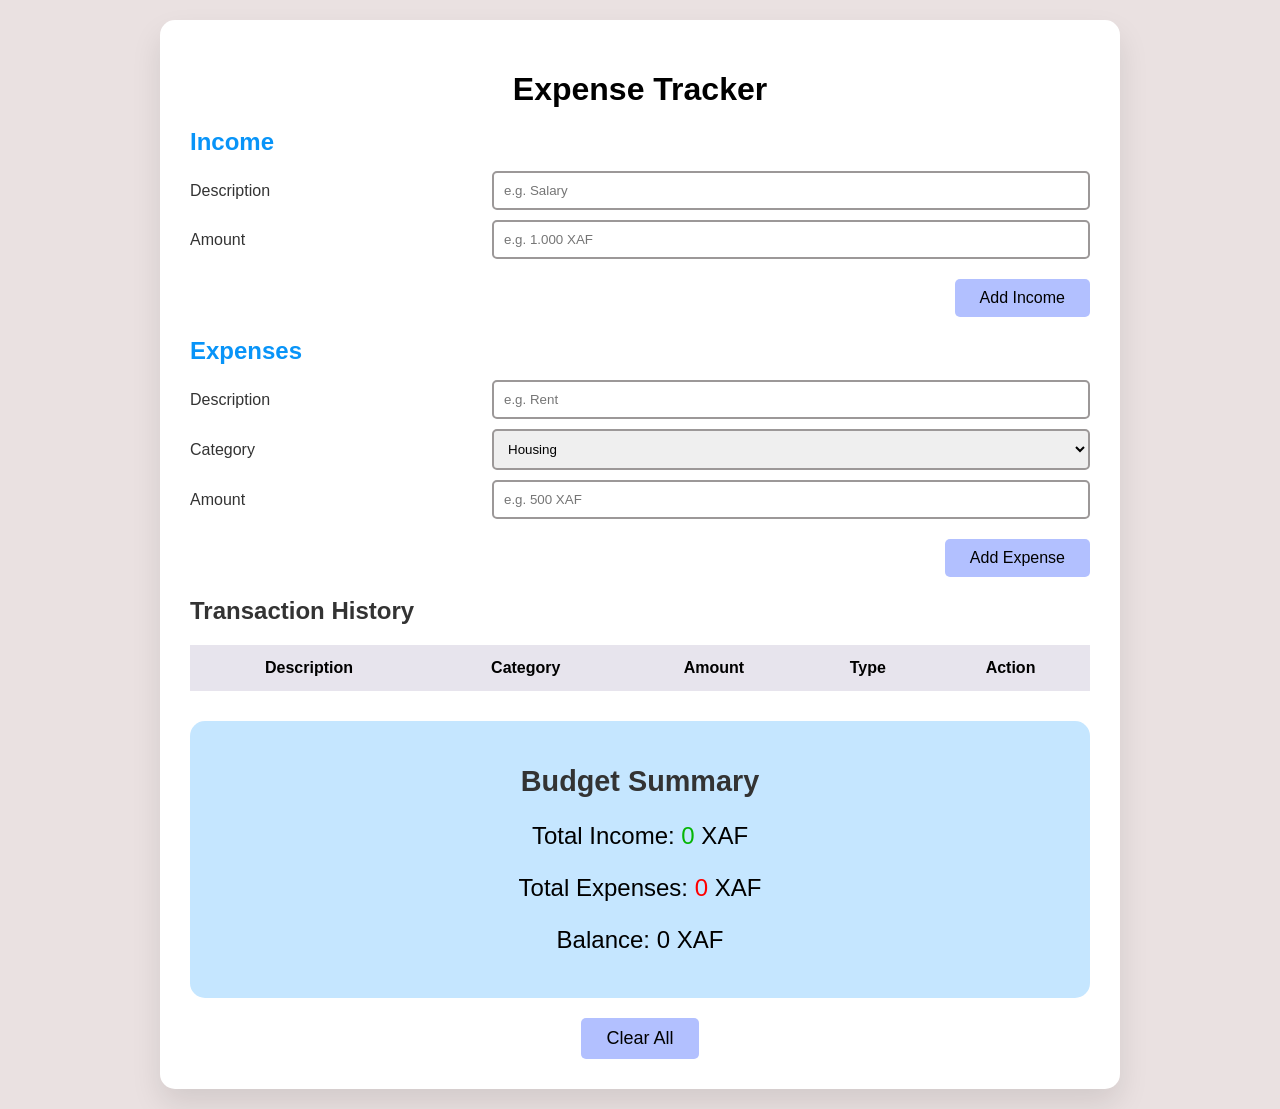
==== index.html @ f236783f "edit" ====
<!DOCTYPE html>
<html lang="en">
<head>
    <meta charset="UTF-8">
    <meta name="viewport" content="width=device-width, initial-scale=1.0">
    <title>Creative Budget Planner</title>
    <link rel="stylesheet" href="./style.css">
    <link rel="stylesheet" href="https://cdnjs.cloudflare.com/ajax/libs/font-awesome/5.15.4/css/all.min.css">
</head>
<body>
    <div class="container">
        <h1>Expense Tracker</h1>

        <!-- Income Section -->
        <div class="section">
            <h2>Income</h2>
            <div class="input-group">
                <label for="income-description">Description</label>
                <input type="text" id="income-description" placeholder="e.g. Salary">
            </div>
            <div class="input-group">
                <label for="income-amount">Amount </label>
                <input type="number" id="income-amount" placeholder="e.g. 1.000 XAF">
            </div>
            <div class="button-group">
                <button onclick="addIncome()">Add Income</button>
            </div>
        </div>

        <!-- Expenses Section -->
        <div class="section">
            <h2>Expenses</h2>
            <div class="input-group">
                <label for="expense-description">Description</label>
                <input type="text" id="expense-description" placeholder="e.g. Rent">
            </div>
            <div class="input-group">
                <label for="expense-category">Category</label>
                <select id="expense-category">
                    <option value="Housing">Housing</option>
                    <option value="Food">Food</option>
                    <option value="Transportation">Transportation</option>
                    <option value="Entertainment">Entertainment</option>
                    <option value="Others">Others</option>
                </select>
            </div>
            <div class="input-group">
                <label for="expense-amount">Amount </label>
                <input type="number" id="expense-amount" placeholder="e.g. 500 XAF">
            </div>
            <div class="button-group">
                <button onclick="addExpense()">Add Expense</button>
            </div>
        </div>

        <div class="table-container">
            <h2>Transaction History</h2>
            <table>
                <thead>
                    <tr>
                        <th>Description</th>
                        <th>Category</th>
                        <th>Amount </th>
                        <th>Type</th>
                        <th>Action</th> 
                    </tr>
                </thead>
                <tbody id="transaction-history">
                </tbody>
            </table>
        </div>
        <div class="summary">
            <h2>Budget Summary</h2>
            <p>Total Income: <span id="total-income">0</span> XAF</p>
            <p>Total Expenses: <span id="total-expenses">0</span> XAF</p>
            <p>Balance: <span id="balance">0</span> XAF</p>
        </div>
        <div class="clear-button-group">
            <button onclick="clearAll()">Clear All</button>
        </div>
    </div>
    <div id="successModal" class="modal">
        <div class="modal-content">
            <h2>Success!</h2>
            <p>Your transaction has been added successfully.</p>
            <button class="close-button" onclick="closeModal()">Close</button>
        </div>
    </div>
<script src="./script.js " defer></script>
</body>
</html>
---- style.css ----
body {
    font-family: Arial, Helvetica, sans-serif;
    background-color: #eae1e1;
    color: #333;
    margin: 0;
    padding: 20px;
    display: flex;
    justify-content: center;
    align-items: center;
}

.container {
    max-width: 900px;
    width: 100%;
    background: #ffffff;
    padding: 30px;
    border-radius: 15px;
    box-shadow: 0 15px 30px rgba(0, 0, 0, 0.1);
}

h1 {
    text-align: center;
    margin-bottom: 20px;
    color: #000000; 
}

.section {
    margin-bottom: 20px;
}

.section h2 {
    margin-bottom: 15px;
    color: #0894f8;
}

.input-group {
    display: flex;
    justify-content: space-between;
    align-items: center;
    margin-bottom: 10px;
}

.input-group label {
    flex: 1;
    margin-right: 15px;
}

.input-group input,
.input-group select {
    flex: 2;
    padding: 10px;
    border: 2px solid rgb(156, 152, 152); 
    border-radius: 5px;
}

.button-group {
    text-align: right;
    margin-top: 20px;
}

.button-group button {
    background-color: #b2c0ff; 
    color: #000;
    padding: 10px 25px;
    font-size: 16px;
    border: none;
    border-radius: 5px;
    cursor: pointer;
    transition: background-color 0.3s ease;
}

.button-group button:hover {
    background-color: #000000;
    color: #fff;
}

.summary {
    margin-top: 30px;
    padding: 20px;
    background-color: #c5e6ff;
    border-radius: 15px;
    text-align: center;
}

.summary h2 {
    margin-bottom: 20px;
    font-size: 1.8em;
}

.summary p {
    font-size: 1.5em;
    color: #000;
}

.table-container {
    margin-top: 20px;
}

table {
    width: 100%;
    border-collapse: collapse;
    margin-top: 10px;
}

table th,
table td {
    padding: 12px;
    border: 2px solid #e7e4ed; 
    text-align: center;
}

table th {
    background-color: #e7e4ed; 
    color: #000;
}

table td {
    background-color:#e7e4ed; 
    border-radius: 5px;
}

table td button {
    background-color: #b2c0ff; 
    border-radius: 5px;
    color: #000;
    padding: 5px 10px;
    border: none;
    cursor: pointer;
    transition: background-color 0.3s ease, transform 0.2s ease;
}

table td button:hover {
    background-color: #ffffff;
    transform: scale(1.05);
}

/* New Style for Clear All Button */
.clear-button-group {
    text-align: center;
    margin-top: 20px;
}

.clear-button-group button {
    background-color: #b2c0ff; 
    color: #000000;
    padding: 10px 25px;
    border: none;
    font-size: 18px;
    border-radius: 5px;
    cursor: pointer;
    transition: background-color 0.3s ease;
}

.clear-button-group button:hover {
    background-color: #000;
    color: #FFF;
}

/* Modal Styles */
.modal {
    display: none;
    position: fixed;
    z-index: 1;
    left: 0;
    top: 0;
    width: 100%;
    height: 100%;
    overflow: auto;
    background-color: rgba(0, 0, 0, 0.4);
    justify-content: center;
    align-items: center;
}

.modal-content {
    background-color: #FFF;
    margin: 15% auto;
    padding: 20px;
    border: 1px solid #888;
    width: 80%;
    max-width: 400px;
    text-align: center;
    border-radius: 10px;
}

.modal-content h2 {
    margin-bottom: 20px;
    color: #060505;
}

.modal-content p {
    color: #333;
}

.close-button {
    background-color: #b2c0ff; 
    color: #000000;
    padding: 10px 20px;
    border: none;
    border-radius: 5px;
    cursor: pointer;
    transition: background-color 0.3s ease;
    margin-top: 20px;
}

.close-button:hover {
    background-color: #000;
    color: #FFF;
}

#total-income {
    color: rgb(5, 181, 5);
}

#total-expenses {
    color: rgb(255, 0, 0);
}
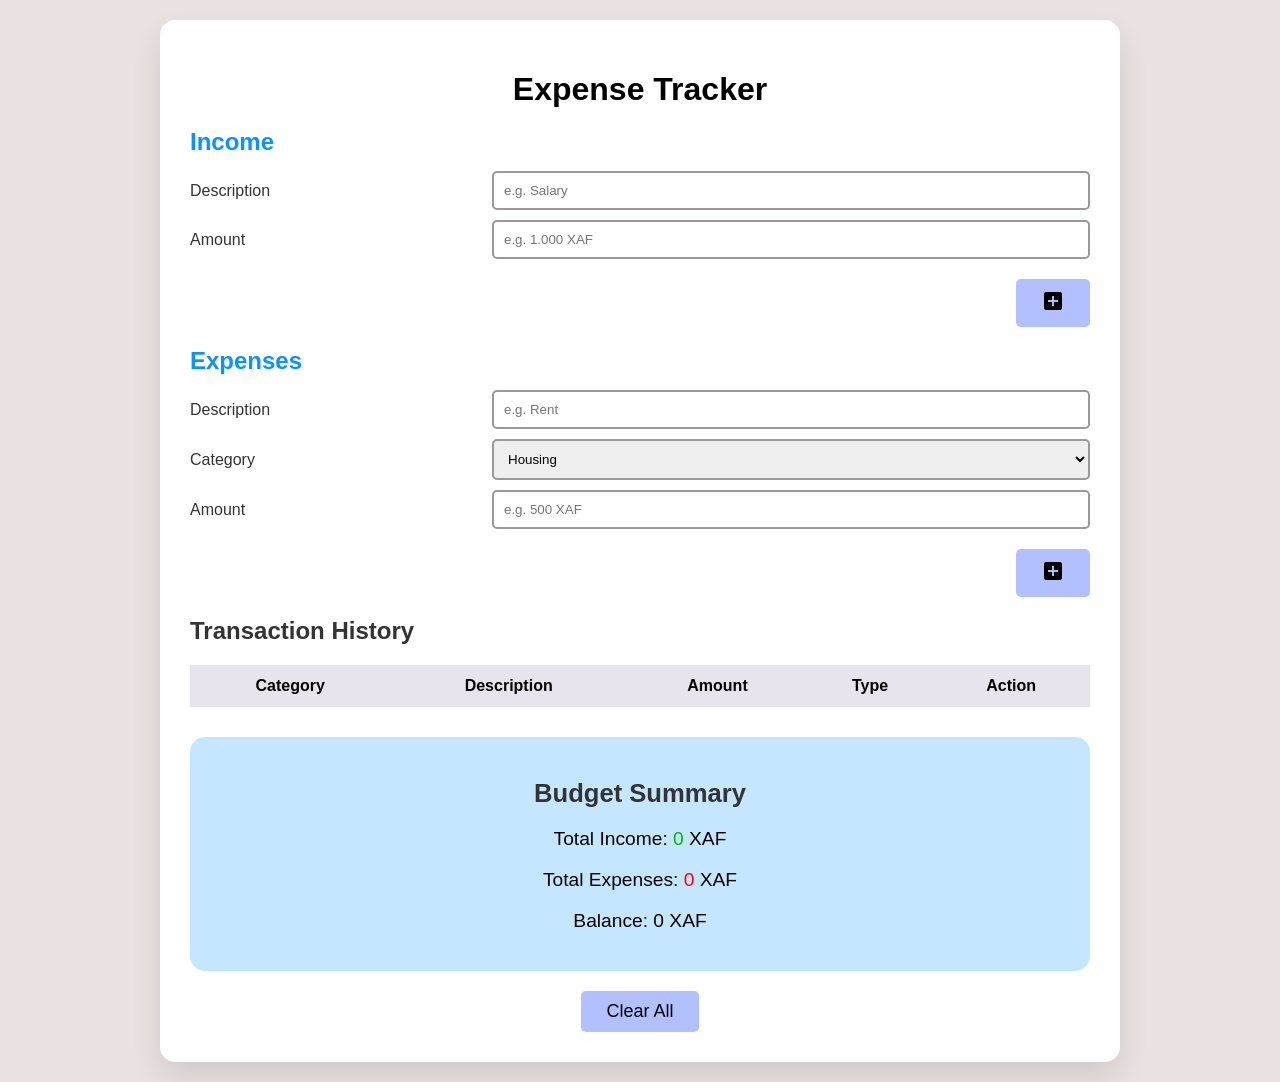
==== commit 5160eeb2: "added linters" ====
--- a/index.html
+++ b/index.html
@@ -5,6 +5,7 @@
     <meta name="viewport" content="width=device-width, initial-scale=1.0">
     <title>Creative Budget Planner</title>
     <link rel="stylesheet" href="./style.css">
+    <link href="https://fonts.googleapis.com/icon?family=Material+Icons" rel="stylesheet">
     <link rel="stylesheet" href="https://cdnjs.cloudflare.com/ajax/libs/font-awesome/5.15.4/css/all.min.css">
 </head>
 <body>
@@ -23,7 +24,7 @@
                 <input type="number" id="income-amount" placeholder="e.g. 1.000 XAF">
             </div>
             <div class="button-group">
-                <button onclick="addIncome()">Add Income</button>
+                <button onclick="addIncome()"><i class="material-icons">add_box</i>    </button>
             </div>
         </div>
 
@@ -49,7 +50,7 @@
                 <input type="number" id="expense-amount" placeholder="e.g. 500 XAF">
             </div>
             <div class="button-group">
-                <button onclick="addExpense()">Add Expense</button>
+                <button onclick="addExpense()"><i class="material-icons">add_box</i></button>
             </div>
         </div>
 
@@ -58,8 +59,8 @@
             <table>
                 <thead>
                     <tr>
+                        <th>Category</th>
                         <th>Description</th>
-                        <th>Category</th>
                         <th>Amount </th>
                         <th>Type</th>
                         <th>Action</th> 
--- a/style.css
+++ b/style.css
@@ -1,217 +1,228 @@
-
 body {
-    font-family: Arial, Helvetica, sans-serif;
-    background-color: #eae1e1;
-    color: #333;
-    margin: 0;
-    padding: 20px;
-    display: flex;
-    justify-content: center;
-    align-items: center;
-}
-
+  font-family: Arial, Helvetica, sans-serif;
+  background-color: #eae1e1;
+  color: #333;
+  margin: 0;
+  padding: 20px;
+  display: flex;
+  justify-content: center;
+  align-items: center;
+}
 .container {
-    max-width: 900px;
-    width: 100%;
-    background: #ffffff;
-    padding: 30px;
-    border-radius: 15px;
-    box-shadow: 0 15px 30px rgba(0, 0, 0, 0.1);
+  max-width: 900px;
+  width: 100%;
+  background: #ffffff;
+  padding: 30px;
+  border-radius: 15px;
+  box-shadow: 0 15px 30px rgba(0, 0, 0, 0.1);
 }
 
 h1 {
-    text-align: center;
-    margin-bottom: 20px;
-    color: #000000; 
+  text-align: center;
+  margin-bottom: 20px;
+  color: #000000; 
 }
 
 .section {
-    margin-bottom: 20px;
+  margin-bottom: 20px;
 }
 
 .section h2 {
-    margin-bottom: 15px;
-    color: #0894f8;
+  margin-bottom: 15px;
+  color: #0894f8;
 }
 
 .input-group {
-    display: flex;
-    justify-content: space-between;
-    align-items: center;
-    margin-bottom: 10px;
+  display: flex;
+  justify-content: space-between;
+  align-items: center;
+  margin-bottom: 10px;
 }
 
 .input-group label {
-    flex: 1;
-    margin-right: 15px;
+  flex: 1;
+  margin-right: 15px;
 }
 
 .input-group input,
 .input-group select {
-    flex: 2;
-    padding: 10px;
-    border: 2px solid rgb(156, 152, 152); 
-    border-radius: 5px;
+  flex: 2;
+  padding: 10px;
+  border: 2px solid rgb(156, 152, 152); 
+  border-radius: 5px;
 }
 
 .button-group {
-    text-align: right;
-    margin-top: 20px;
+  text-align: right;
+  margin-top: 20px;
 }
 
 .button-group button {
-    background-color: #b2c0ff; 
-    color: #000;
-    padding: 10px 25px;
-    font-size: 16px;
-    border: none;
-    border-radius: 5px;
-    cursor: pointer;
-    transition: background-color 0.3s ease;
+  background-color: #b2c0ff; 
+  color: #000;
+  padding: 10px 25px;
+  font-size: 16px;
+  border: none;
+  border-radius: 5px;
+  cursor: pointer;
+  transition: background-color 0.3s ease;
 }
 
 .button-group button:hover {
-    background-color: #000000;
-    color: #fff;
+  background-color: #000000;
+  color: #fff;
 }
 
 .summary {
-    margin-top: 30px;
-    padding: 20px;
-    background-color: #c5e6ff;
-    border-radius: 15px;
-    text-align: center;
+  margin-top: 30px;
+  padding: 20px;
+  background-color: #c5e6ff;
+  border-radius: 15px;
+  text-align: center;
 }
 
 .summary h2 {
-    margin-bottom: 20px;
-    font-size: 1.8em;
+  margin-bottom: 20px;
+  font-size: 1.6em;
 }
 
 .summary p {
-    font-size: 1.5em;
-    color: #000;
+  font-size: 1.2em;
+  color: #000;
 }
 
 .table-container {
-    margin-top: 20px;
+  margin-top: 20px;
+  font-size: 1rem;
 }
 
 table {
-    width: 100%;
-    border-collapse: collapse;
-    margin-top: 10px;
+  width: 100%;
+  border-collapse: collapse;
+  margin-top: 10px;
+  border-radius: 20px;
 }
 
 table th,
 table td {
-    padding: 12px;
-    border: 2px solid #e7e4ed; 
-    text-align: center;
+  border: 2px solid #e7e4ed; 
+  text-align: center;
+  padding: 10px;
 }
 
 table th {
-    background-color: #e7e4ed; 
-    color: #000;
+  background-color: #e7e4ed; 
+  color: #000;
 }
 
 table td {
-    background-color:#e7e4ed; 
-    border-radius: 5px;
+  background-color:#e7e4ed; 
+  border-radius: 5px;
 }
 
 table td button {
-    background-color: #b2c0ff; 
-    border-radius: 5px;
-    color: #000;
-    padding: 5px 10px;
-    border: none;
-    cursor: pointer;
-    transition: background-color 0.3s ease, transform 0.2s ease;
+  border-radius: 5px;
+  color: #000;
+  padding: 5px ;
+  border: none;
+  cursor: pointer;
+  transition: background-color 0.3s ease, transform 0.2s ease;
 }
 
 table td button:hover {
-    background-color: #ffffff;
-    transform: scale(1.05);
+  background-color: #ffffff;
+  transform: scale(1.05);
 }
 
 /* New Style for Clear All Button */
 .clear-button-group {
-    text-align: center;
-    margin-top: 20px;
+  text-align: center;
+  margin-top: 20px;
 }
 
 .clear-button-group button {
-    background-color: #b2c0ff; 
-    color: #000000;
-    padding: 10px 25px;
-    border: none;
-    font-size: 18px;
-    border-radius: 5px;
-    cursor: pointer;
-    transition: background-color 0.3s ease;
+  background-color: #b2c0ff; 
+  color: #000000;
+  padding: 10px 25px;
+  border: none;
+  font-size: 18px;
+  border-radius: 5px;
+  cursor: pointer;
+  transition: background-color 0.3s ease;
 }
 
 .clear-button-group button:hover {
-    background-color: #000;
-    color: #FFF;
-}
-
-/* Modal Styles */
+  background-color: #000;
+  color: #FFF;
+}
+
 .modal {
+  display: none;
+  position: fixed;
+  z-index: 1;
+  left: 0;
+  top: 0;
+  width: 100%;
+  height: 100%;
+  overflow: auto;
+  background-color: rgba(0, 0, 0, 0.4);
+  justify-content: center;
+  align-items: center;
+}
+
+.modal-content {
+  background-color: #FFF;
+  margin: 15% auto;
+  padding: 20px;
+  border: 1px solid #888;
+  width: 80%;
+  max-width: 400px;
+  text-align: center;
+  border-radius: 10px;
+}
+
+.modal-content h2 {
+  margin-bottom: 20px;
+  color: #060505;
+}
+
+.modal-content p {
+  color: #333;
+}
+
+.close-button {
+  background-color: #78e286; 
+  color: #000000;
+  padding: 10px 20px;
+  border: none;
+  border-radius: 5px;
+  cursor: pointer;
+  transition: background-color 0.3s ease;
+  margin-top: 20px;
+}
+
+.close-button:hover {
+  background-color: #000;
+  color: #FFF;
+}
+
+#total-income {
+  color: rgb(5, 181, 5);
+}
+
+#total-expenses {
+  color: rgb(255, 0, 0);
+}
+
+
+@media (max-width: 412px) {
+  .table-container {
+  margin-top: 20px;
+  font-size: 0.7rem;
+}
+
+.exp {
     display: none;
-    position: fixed;
-    z-index: 1;
-    left: 0;
-    top: 0;
-    width: 100%;
-    height: 100%;
-    overflow: auto;
-    background-color: rgba(0, 0, 0, 0.4);
-    justify-content: center;
-    align-items: center;
-}
-
-.modal-content {
-    background-color: #FFF;
-    margin: 15% auto;
-    padding: 20px;
-    border: 1px solid #888;
-    width: 80%;
-    max-width: 400px;
-    text-align: center;
-    border-radius: 10px;
-}
-
-.modal-content h2 {
-    margin-bottom: 20px;
-    color: #060505;
-}
-
-.modal-content p {
-    color: #333;
-}
-
-.close-button {
-    background-color: #b2c0ff; 
-    color: #000000;
-    padding: 10px 20px;
-    border: none;
-    border-radius: 5px;
-    cursor: pointer;
-    transition: background-color 0.3s ease;
-    margin-top: 20px;
-}
-
-.close-button:hover {
-    background-color: #000;
-    color: #FFF;
-}
-
-#total-income {
-    color: rgb(5, 181, 5);
-}
-
-#total-expenses {
-    color: rgb(255, 0, 0);
-}
+}
+
+}
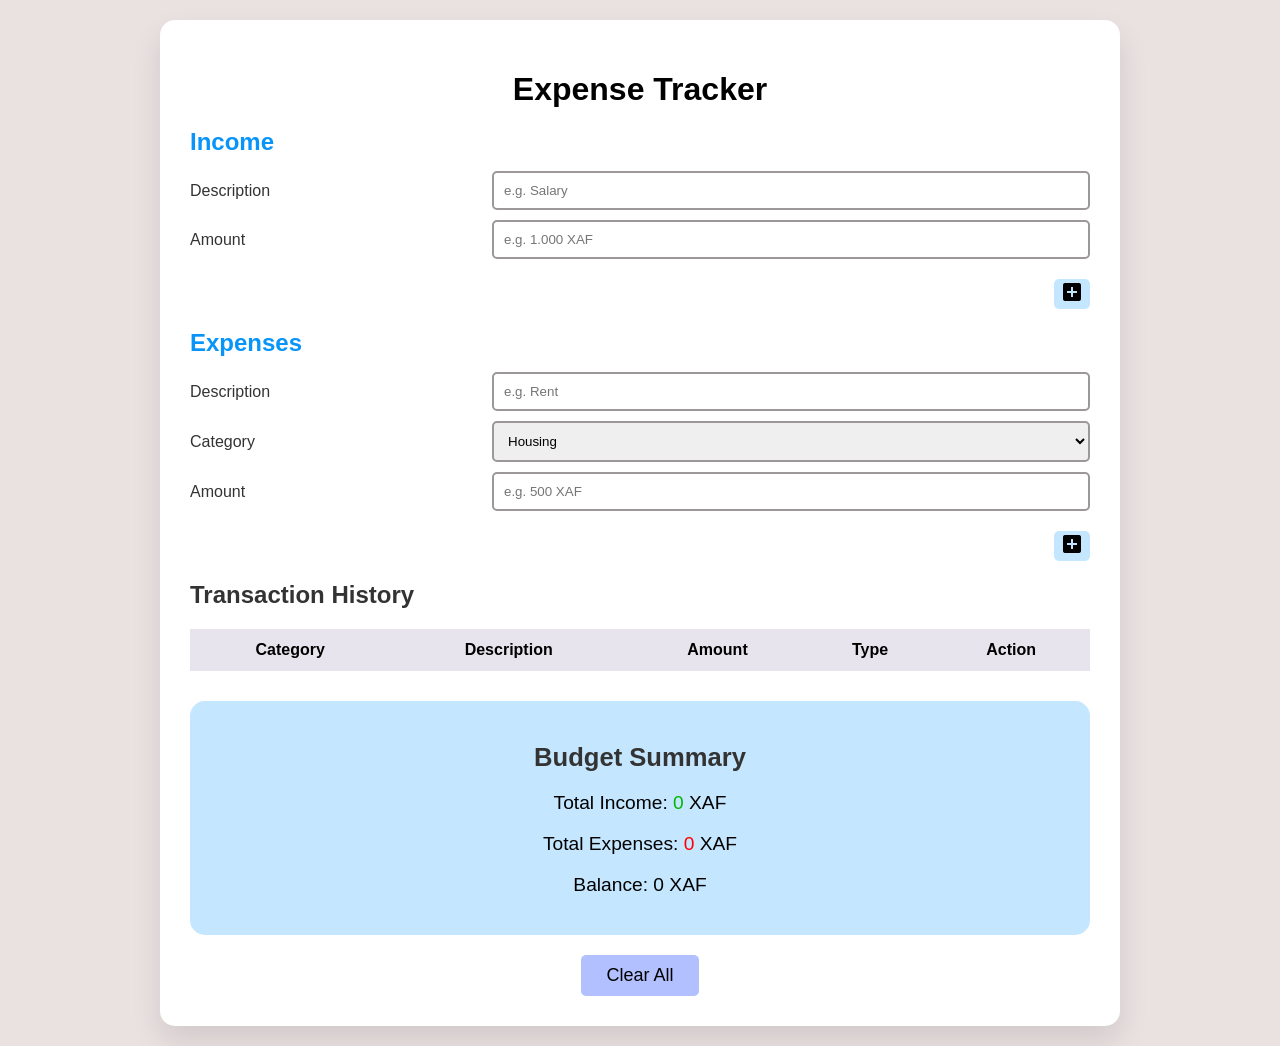
==== commit 4ccedf9d: "Setup event delegation" ====
--- a/index.html
+++ b/index.html
@@ -11,7 +11,7 @@
 <body>
     <div class="container">
         <h1>Expense Tracker</h1>
-
+        
         <!-- Income Section -->
         <div class="section">
             <h2>Income</h2>
@@ -84,7 +84,7 @@
         <div class="modal-content">
             <h2>Success!</h2>
             <p>Your transaction has been added successfully.</p>
-            <button class="close-button" onclick="closeModal()">Close</button>
+            <button id="closeBtn" class="close-button" onclick="closeModal()">Close</button>
         </div>
     </div>
 <script src="./script.js " defer></script>
--- a/style.css
+++ b/style.css
@@ -58,9 +58,8 @@
 }
 
 .button-group button {
-  background-color: #b2c0ff; 
-  color: #000;
-  padding: 10px 25px;
+  background-color:#c5e6ff;
+  color: #000;
   font-size: 16px;
   border: none;
   border-radius: 5px;
@@ -179,6 +178,7 @@
   max-width: 400px;
   text-align: center;
   border-radius: 10px;
+  box-shadow: 0 0 12px 6px #777676;
 }
 
 .modal-content h2 {
@@ -187,7 +187,7 @@
 }
 
 .modal-content p {
-  color: #333;
+  color: rgb(5, 181, 5);
 }
 
 .close-button {
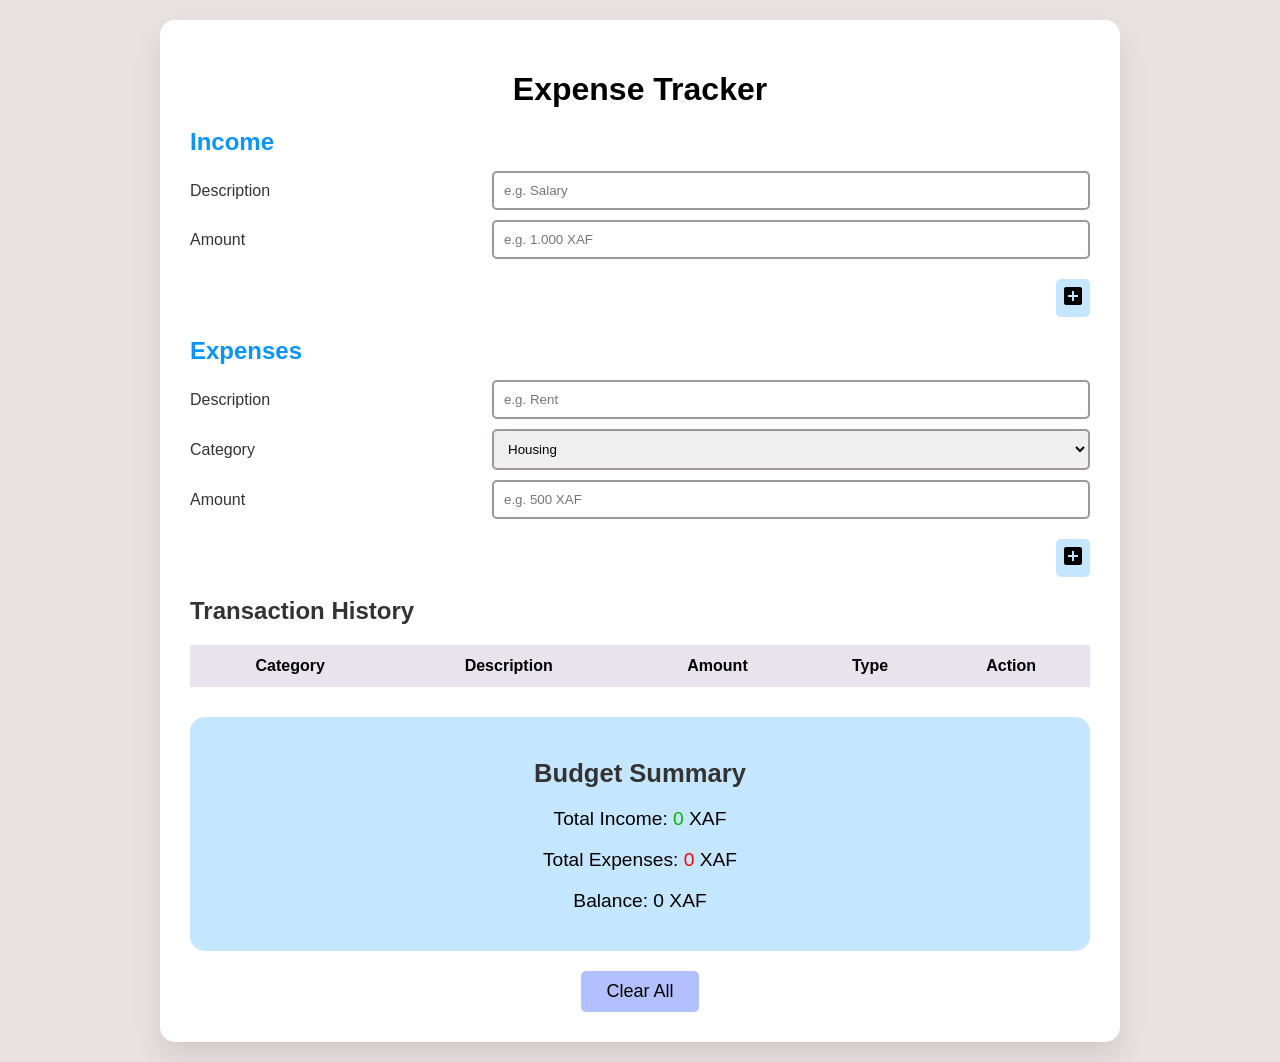
==== commit 8ca58e1f: "solving linter errors" ====
--- a/index.html
+++ b/index.html
@@ -2,8 +2,8 @@
 <html lang="en">
 <head>
     <meta charset="UTF-8">
-    <meta name="viewport" content="width=device-width, initial-scale=1.0">
-    <title>Creative Budget Planner</title>
+    <meta name="description" content="A simple and intuitive expense tracker to manage your income and expenses">
+    <title>Expense Tracker</title>
     <link rel="stylesheet" href="./style.css">
     <link href="https://fonts.googleapis.com/icon?family=Material+Icons" rel="stylesheet">
     <link rel="stylesheet" href="https://cdnjs.cloudflare.com/ajax/libs/font-awesome/5.15.4/css/all.min.css">
@@ -80,13 +80,13 @@
             <button onclick="clearAll()">Clear All</button>
         </div>
     </div>
-    <div id="successModal" class="modal">
+    <div id="success-modal" class="modal">
         <div class="modal-content">
             <h2>Success!</h2>
             <p>Your transaction has been added successfully.</p>
-            <button id="closeBtn" class="close-button" onclick="closeModal()">Close</button>
+            <button id="close-btn" class="close-button" onclick="closeModal()">Close</button>
         </div>
     </div>
 <script src="./script.js " defer></script>
 </body>
-</html>+</html>
--- a/style.css
+++ b/style.css
@@ -8,19 +8,20 @@
   justify-content: center;
   align-items: center;
 }
+
 .container {
   max-width: 900px;
   width: 100%;
-  background: #ffffff;
+  background: #fff;
   padding: 30px;
   border-radius: 15px;
-  box-shadow: 0 15px 30px rgba(0, 0, 0, 0.1);
+  box-shadow: 0 15px 30px rgb(0 0 0 / 10%);
 }
 
 h1 {
   text-align: center;
   margin-bottom: 20px;
-  color: #000000; 
+  color: #000;
 }
 
 .section {
@@ -48,7 +49,7 @@
 .input-group select {
   flex: 2;
   padding: 10px;
-  border: 2px solid rgb(156, 152, 152); 
+  border: 2px solid rgb(156 152 152);
   border-radius: 5px;
 }
 
@@ -58,7 +59,7 @@
 }
 
 .button-group button {
-  background-color:#c5e6ff;
+  background-color: #c5e6ff;
   color: #000;
   font-size: 16px;
   border: none;
@@ -68,7 +69,7 @@
 }
 
 .button-group button:hover {
-  background-color: #000000;
+  background-color: #000;
   color: #fff;
 }
 
@@ -104,44 +105,42 @@
 
 table th,
 table td {
-  border: 2px solid #e7e4ed; 
+  border: 2px solid #e7e4ed;
   text-align: center;
   padding: 10px;
 }
 
 table th {
-  background-color: #e7e4ed; 
+  background-color: #e7e4ed;
   color: #000;
 }
 
 table td {
-  background-color:#e7e4ed; 
-  border-radius: 5px;
-}
-
-table td button {
-  border-radius: 5px;
-  color: #000;
-  padding: 5px ;
+  background-color: #e7e4ed;
+  border-radius: 5px;
+}
+
+.button-group button {
+  border-radius: 5px;
+  color: #000;
+  padding: 5px;
   border: none;
   cursor: pointer;
   transition: background-color 0.3s ease, transform 0.2s ease;
 }
 
-table td button:hover {
-  background-color: #ffffff;
+.button-group button:hover {
   transform: scale(1.05);
 }
 
-/* New Style for Clear All Button */
 .clear-button-group {
   text-align: center;
   margin-top: 20px;
 }
 
 .clear-button-group button {
-  background-color: #b2c0ff; 
-  color: #000000;
+  background-color: #b2c0ff;
+  color: #000;
   padding: 10px 25px;
   border: none;
   font-size: 18px;
@@ -152,7 +151,7 @@
 
 .clear-button-group button:hover {
   background-color: #000;
-  color: #FFF;
+  color: #fff;
 }
 
 .modal {
@@ -164,13 +163,13 @@
   width: 100%;
   height: 100%;
   overflow: auto;
-  background-color: rgba(0, 0, 0, 0.4);
+  background-color: rgb(0 0 0 / 40%);
   justify-content: center;
   align-items: center;
 }
 
 .modal-content {
-  background-color: #FFF;
+  background-color: #fff;
   margin: 15% auto;
   padding: 20px;
   border: 1px solid #888;
@@ -187,12 +186,12 @@
 }
 
 .modal-content p {
-  color: rgb(5, 181, 5);
+  color: rgb(5 181 5);
 }
 
 .close-button {
-  background-color: #78e286; 
-  color: #000000;
+  background-color: #78e286;
+  color: #000;
   padding: 10px 20px;
   border: none;
   border-radius: 5px;
@@ -203,26 +202,29 @@
 
 .close-button:hover {
   background-color: #000;
-  color: #FFF;
+  color: #fff;
 }
 
 #total-income {
-  color: rgb(5, 181, 5);
+  color: rgb(5 181 5);
 }
 
 #total-expenses {
-  color: rgb(255, 0, 0);
-}
-
+  color: rgb(255 0 0);
+}
+
+#transaction-history button {
+  border: none;
+  
+}
 
 @media (max-width: 412px) {
   .table-container {
-  margin-top: 20px;
-  font-size: 0.7rem;
-}
-
-.exp {
+    margin-top: 20px;
+    font-size: 0.7rem;
+  }
+
+  .exp {
     display: none;
-}
-
-}
+  }
+}
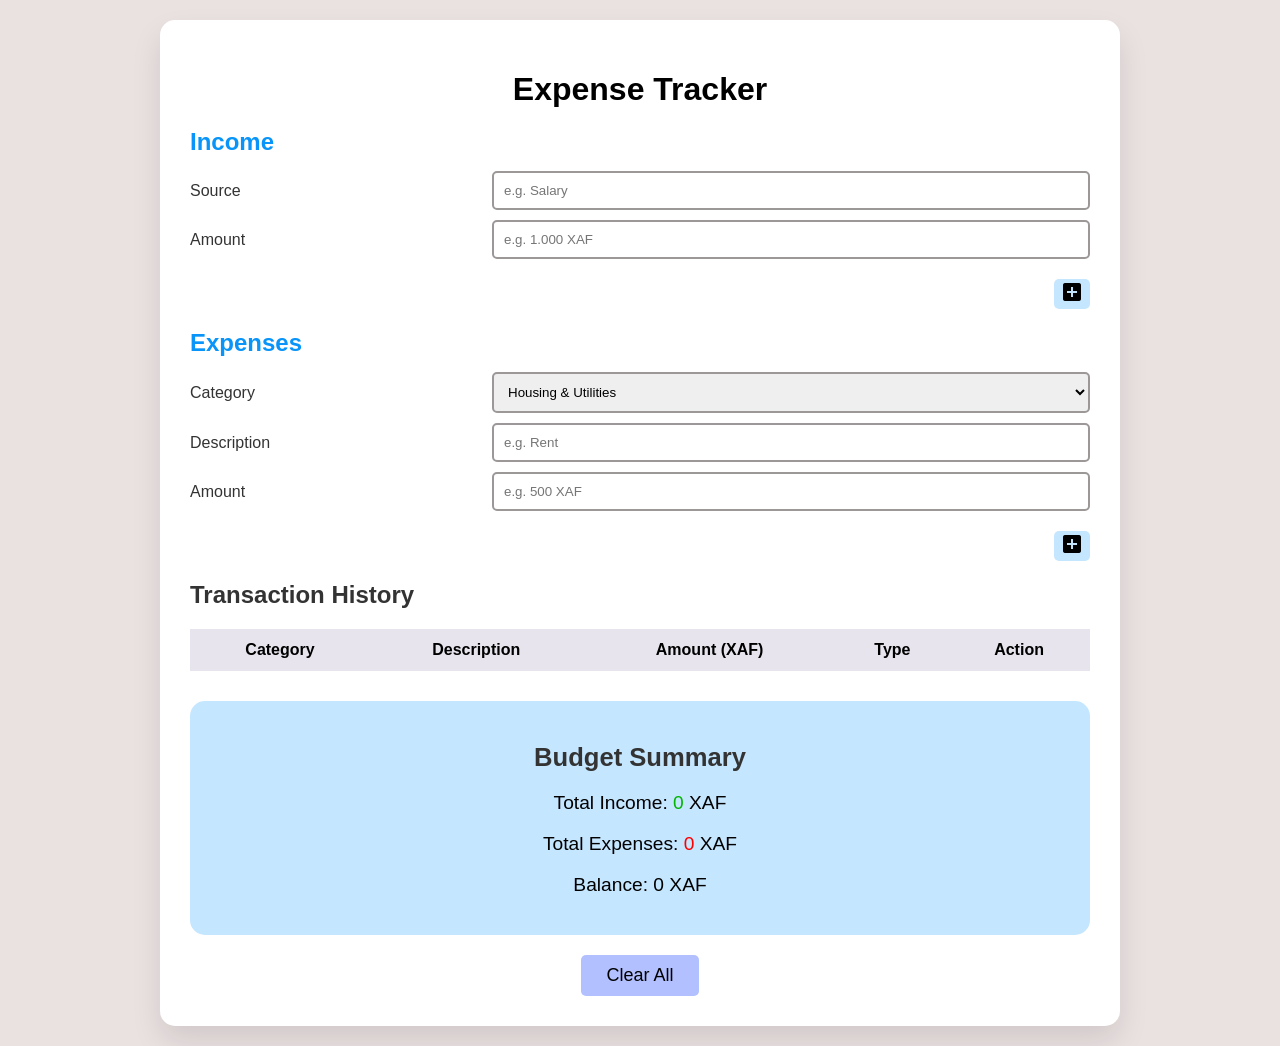
==== commit a57ef507: "Proper Implementation of Local Storage, Modified UI/UX" ====
--- a/index.html
+++ b/index.html
@@ -16,7 +16,7 @@
         <div class="section">
             <h2>Income</h2>
             <div class="input-group">
-                <label for="income-description">Description</label>
+                <label for="income-description">Source</label>
                 <input type="text" id="income-description" placeholder="e.g. Salary">
             </div>
             <div class="input-group">
@@ -32,18 +32,18 @@
         <div class="section">
             <h2>Expenses</h2>
             <div class="input-group">
-                <label for="expense-description">Description</label>
-                <input type="text" id="expense-description" placeholder="e.g. Rent">
-            </div>
-            <div class="input-group">
                 <label for="expense-category">Category</label>
                 <select id="expense-category">
-                    <option value="Housing">Housing</option>
+                    <option value="Housing">Housing & Utilities</option>
                     <option value="Food">Food</option>
                     <option value="Transportation">Transportation</option>
                     <option value="Entertainment">Entertainment</option>
                     <option value="Others">Others</option>
                 </select>
+            </div>
+            <div class="input-group">
+                <label for="expense-description">Description</label>
+                <input type="text" id="expense-description" placeholder="e.g. Rent">
             </div>
             <div class="input-group">
                 <label for="expense-amount">Amount </label>
@@ -61,7 +61,7 @@
                     <tr>
                         <th>Category</th>
                         <th>Description</th>
-                        <th>Amount </th>
+                        <th>Amount (XAF) </th>
                         <th>Type</th>
                         <th>Action</th> 
                     </tr>
@@ -82,7 +82,6 @@
     </div>
     <div id="success-modal" class="modal">
         <div class="modal-content">
-            <h2>Success!</h2>
             <p>Your transaction has been added successfully.</p>
             <button id="close-btn" class="close-button" onclick="closeModal()">Close</button>
         </div>
--- a/style.css
+++ b/style.css
@@ -68,11 +68,6 @@
   transition: background-color 0.3s ease;
 }
 
-.button-group button:hover {
-  background-color: #000;
-  color: #fff;
-}
-
 .summary {
   margin-top: 30px;
   padding: 20px;
@@ -120,28 +115,14 @@
   border-radius: 5px;
 }
 
-.button-group button {
-  border-radius: 5px;
-  color: #000;
-  padding: 5px;
-  border: none;
-  cursor: pointer;
-  transition: background-color 0.3s ease, transform 0.2s ease;
-}
-
-.button-group button:hover {
-  transform: scale(1.05);
-}
-
-.clear-button-group {
-  text-align: center;
-  margin-top: 20px;
-}
-
 .clear-button-group button {
+  display: flex;
+  margin: 0 auto;
   background-color: #b2c0ff;
   color: #000;
   padding: 10px 25px;
+  text-align: center;
+  margin-top: 20px;
   border: none;
   font-size: 18px;
   border-radius: 5px;
@@ -150,6 +131,12 @@
 }
 
 .clear-button-group button:hover {
+  background-color: #000;
+  color: #fff;
+  transform: scale(1.05);
+}
+
+.button-group button:hover {
   background-color: #000;
   color: #fff;
 }
@@ -177,7 +164,7 @@
   max-width: 400px;
   text-align: center;
   border-radius: 10px;
-  box-shadow: 0 0 12px 6px #777676;
+  box-shadow: 0 8px 24px rgba(254, 202, 202, 0.5);
 }
 
 .modal-content h2 {
@@ -189,11 +176,21 @@
   color: rgb(5 181 5);
 }
 
+.error-modal {
+  background-color: #fef2f2;
+  border: 1px solid #fecaca;
+  color: #dc2626;
+}
+
+.error-modal p {
+  color: #dc2626;
+}
+
 .close-button {
-  background-color: #78e286;
+  background-color: #ffffff;
   color: #000;
   padding: 10px 20px;
-  border: none;
+  border: 1px solid black;
   border-radius: 5px;
   cursor: pointer;
   transition: background-color 0.3s ease;
@@ -215,7 +212,6 @@
 
 #transaction-history button {
   border: none;
-  
 }
 
 @media (max-width: 412px) {
@@ -227,4 +223,4 @@
   .exp {
     display: none;
   }
-}+}
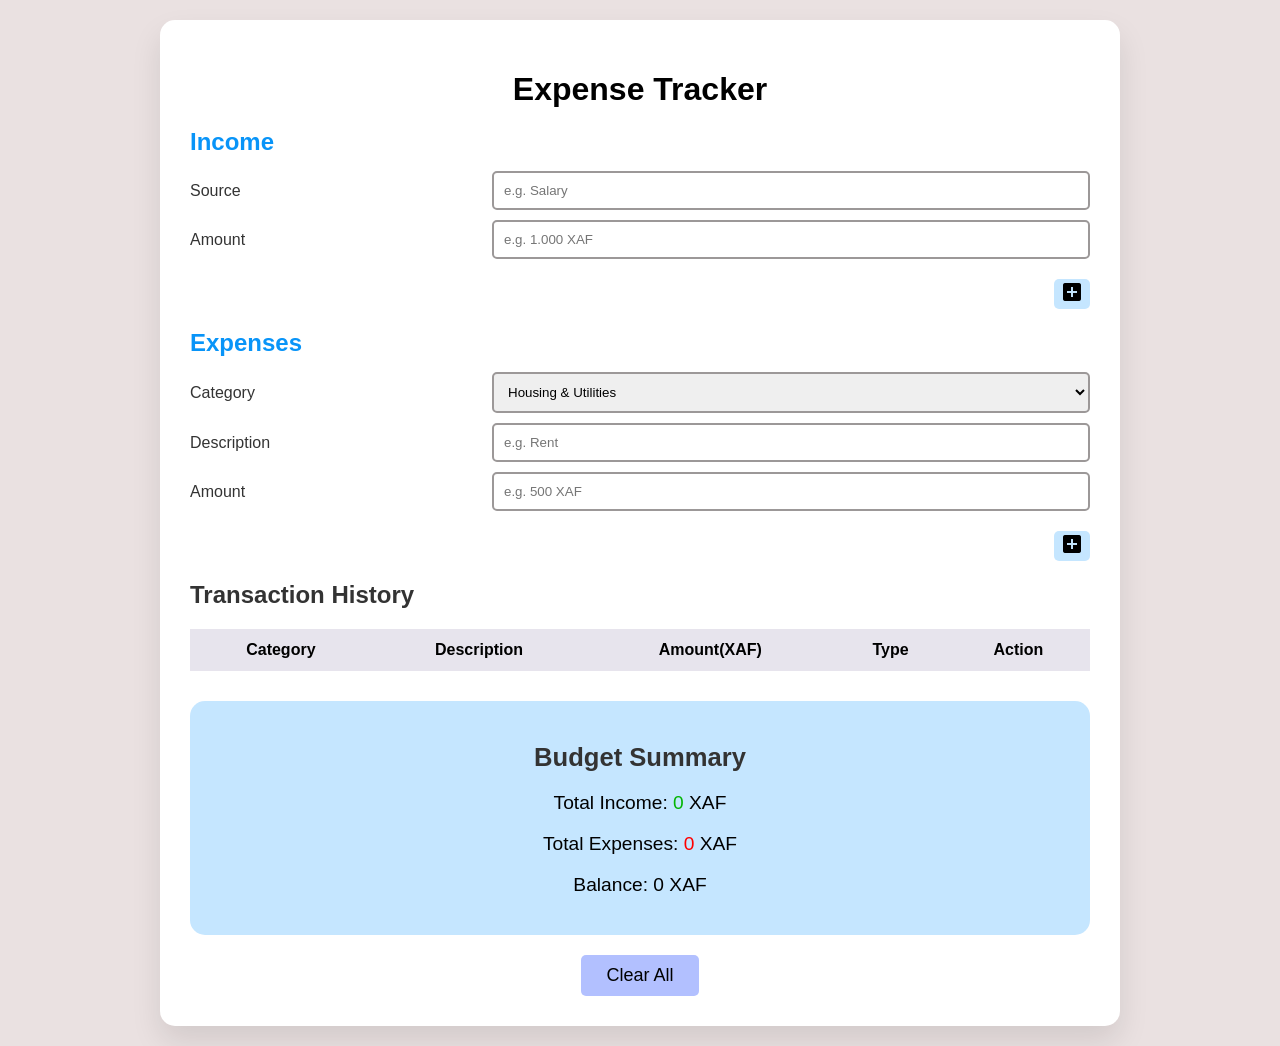
==== commit e4763915: "updated notification messsage color" ====
--- a/index.html
+++ b/index.html
@@ -61,7 +61,7 @@
                     <tr>
                         <th>Category</th>
                         <th>Description</th>
-                        <th>Amount (XAF) </th>
+                        <th>Amount(XAF) </th>
                         <th>Type</th>
                         <th>Action</th> 
                     </tr>
--- a/style.css
+++ b/style.css
@@ -176,18 +176,8 @@
   color: rgb(5 181 5);
 }
 
-.error-modal {
-  background-color: #fef2f2;
-  border: 1px solid #fecaca;
-  color: #dc2626;
-}
-
-.error-modal p {
-  color: #dc2626;
-}
-
 .close-button {
-  background-color: #ffffff;
+  background: #fff;
   color: #000;
   padding: 10px 20px;
   border: 1px solid black;
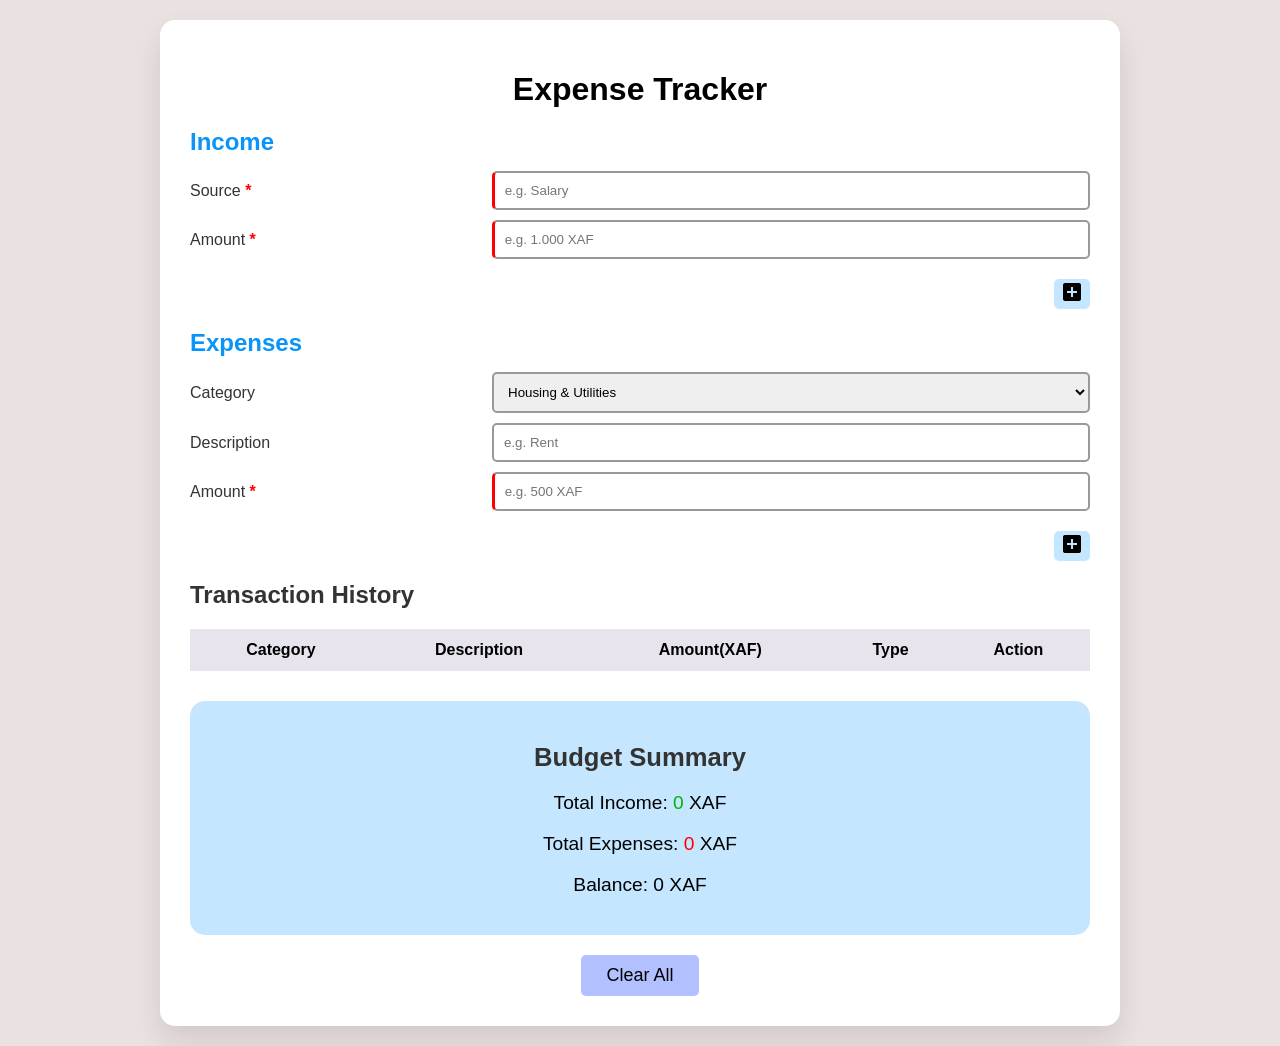
==== commit cad3a578: "Added seperators to ammount for better readability" ====
--- a/index.html
+++ b/index.html
@@ -13,26 +13,26 @@
         <h1>Expense Tracker</h1>
         
         <!-- Income Section -->
-        <div class="section">
+        <form id="expense-form" onsubmit="addIncome(event)" class="section">
             <h2>Income</h2>
             <div class="input-group">
                 <label for="income-description">Source</label>
-                <input type="text" id="income-description" placeholder="e.g. Salary">
+                <input type="text" id="income-description" placeholder="e.g. Salary" required>
             </div>
             <div class="input-group">
                 <label for="income-amount">Amount </label>
-                <input type="number" id="income-amount" placeholder="e.g. 1.000 XAF">
+                <input type="number" id="income-amount" placeholder="e.g. 1.000 XAF" required>
             </div>
             <div class="button-group">
                 <button onclick="addIncome()"><i class="material-icons">add_box</i>    </button>
             </div>
-        </div>
+        </form>
 
         <!-- Expenses Section -->
-        <div class="section">
+        <form id="expense-form" onsubmit="addExpense(event)" class="section">
             <h2>Expenses</h2>
             <div class="input-group">
-                <label for="expense-category">Category</label>
+                <label>Category</label>
                 <select id="expense-category">
                     <option value="Housing">Housing & Utilities</option>
                     <option value="Food">Food</option>
@@ -42,17 +42,17 @@
                 </select>
             </div>
             <div class="input-group">
-                <label for="expense-description">Description</label>
+                <label>Description</label>
                 <input type="text" id="expense-description" placeholder="e.g. Rent">
             </div>
             <div class="input-group">
                 <label for="expense-amount">Amount </label>
-                <input type="number" id="expense-amount" placeholder="e.g. 500 XAF">
+                <input type="number" id="expense-amount" placeholder="e.g. 500 XAF" required>
             </div>
             <div class="button-group">
                 <button onclick="addExpense()"><i class="material-icons">add_box</i></button>
             </div>
-        </div>
+        </form>
 
         <div class="table-container">
             <h2>Transaction History</h2>
--- a/style.css
+++ b/style.css
@@ -192,6 +192,16 @@
   color: #fff;
 }
 
+label[for]::after {
+  content: " *";
+  color: red;
+  font-weight: bold;
+}
+
+input:required {
+  border-left: 3px solid red;
+}
+
 #total-income {
   color: rgb(5 181 5);
 }
